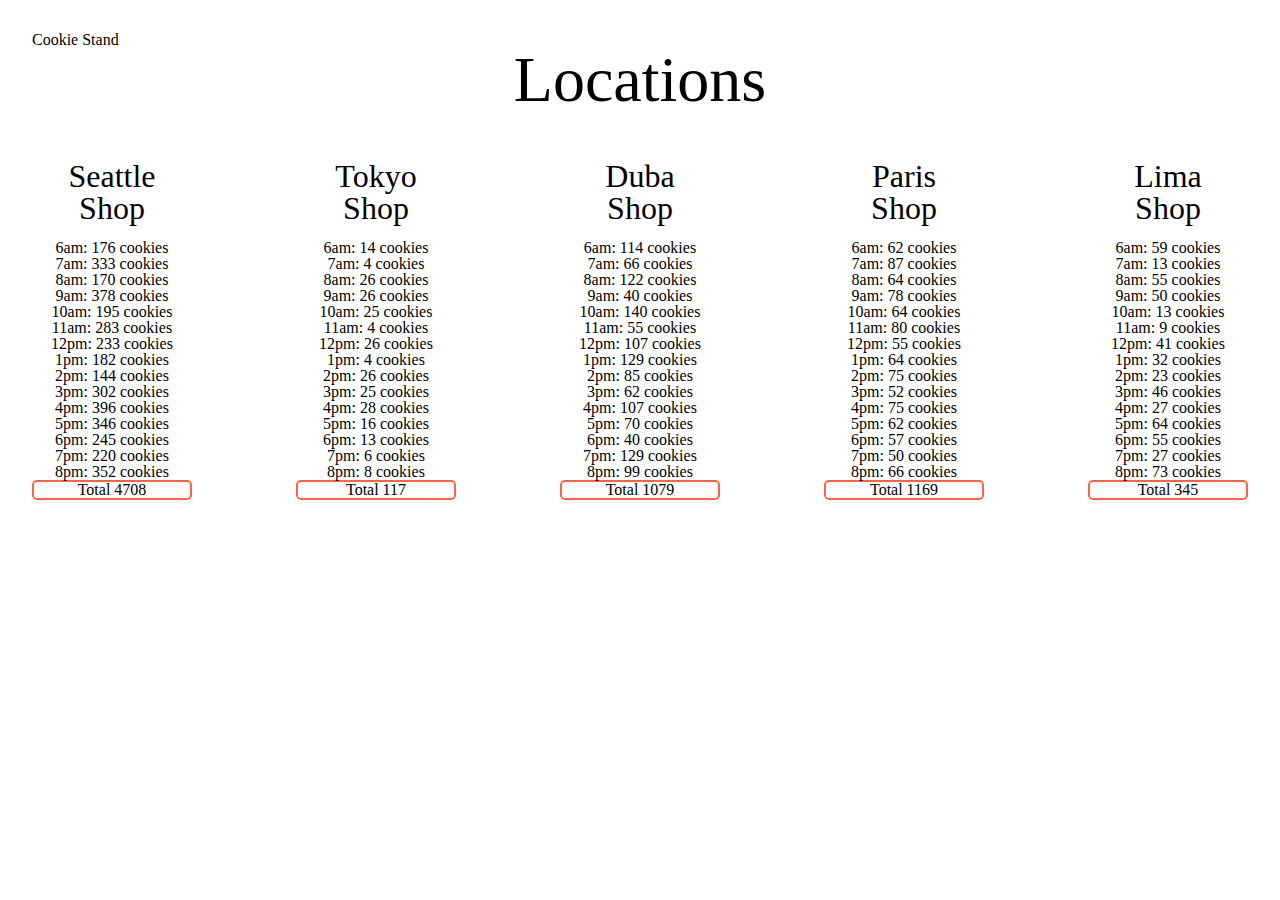
==== sales.html @ e1ff26b3 "sales page and started the index page as well" ====
<!DOCTYPE html>
<html>
  <head>
    <title>Sales</title>
    <link href="CSS/reset.css" type="text/css" rel="stylesheet" />
    <link href="CSS/style.css" type="text/css" rel="stylesheet" />
  </head>
  <body>
    <header>
      <h1>Cookie Stand</h1>
    </header>
    <main>
      <h2>Locations</h2>
      <div class="cont">
      <div id="SeattleDiv"><h3>Seattle Shop</h3> </div>
      
      <div id="TokyoDiv"><h3>Tokyo Shop</h3> </div>
      
      <div id="DubaiDiv"><h3>Duba Shop</h3> </div>
      
      <div id="ParisDiv"><h3>Paris Shop</h3> </div>
      
      <div id="LimaDiv"><h3>Lima Shop</h3> </div>
    </div>

    </main>
    <footer></footer>
    <script src="JS/app.js"></script>
  </body>
</html>
---- CSS/style.css ----
* {
    box-sizing: border-box;
  }
  
  html,
  body {
    width: 100%;
    height: 100%;
    margin: 0px;
    padding: 0px;
    overflow-x: hidden;
    
    
  }

  body {
      padding: 2rem;
  }
  
h2 {
    font-size: 4pc;
    text-align: center;

}

h3 {
    font-size: 2pc; 
    padding: 1rem;
}

p { 
    border: tomato solid;
    border-radius: 5px;
    border-width: 2px;
}



.cont{
display: flex;
flex-direction: row;
    /* border: tomato solid; */
    position: relative;
    justify-content: space-between;
    margin-top: 2rem;
}

#SeattleDiv {
    /* border: solid tomato; */
    width: 10rem;
    border-radius: 5px;
    border-width: 2px;
   text-align:center;
    display: inline-block;
    
}



#TokyoDiv {
    /* border: solid tomato; */
    width: 10rem;
    border-radius: 5px;
    border-width: 2px;
    text-align:center;
    display: inline-block;
}





#DubaiDiv {
    /* border: solid tomato; */
    width: 10rem;
    border-radius: 5px;
    border-width: 2px;
    text-align:center;
}


#ParisDiv {
    /* border: solid tomato; */
    width: 10rem;
    border-radius: 5px;
    border-width: 2px;
    display: inline-block;
    text-align:center;
}


#LimaDiv {
    /* border: solid tomato; */
    width: 10rem;
    border-radius: 5px;
    border-width: 2px;
    display: inline-block;
    text-align:center;
}
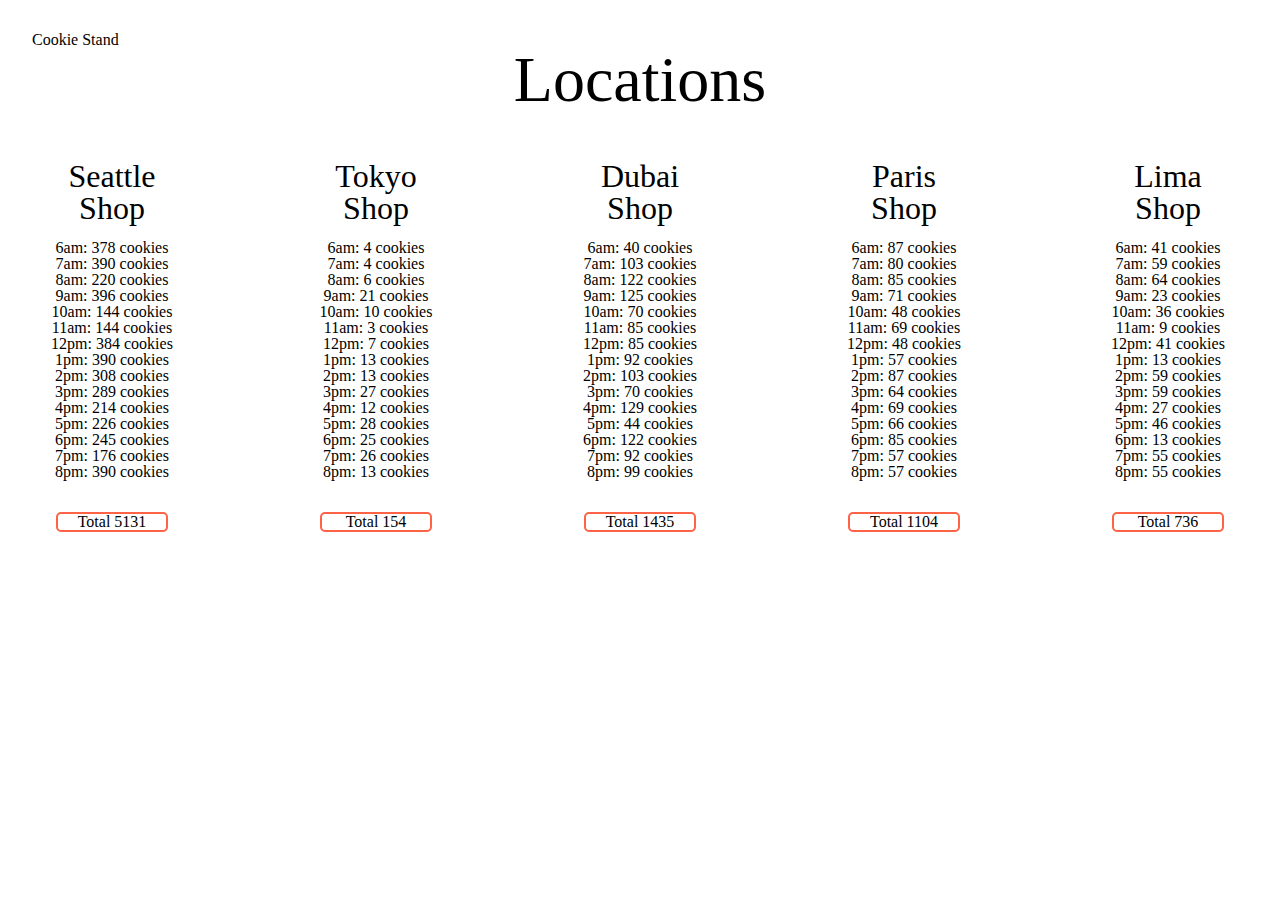
==== commit 0f18095a: "fixed some stuff" ====
--- a/sales.html
+++ b/sales.html
@@ -16,7 +16,7 @@
       
       <div id="TokyoDiv"><h3>Tokyo Shop</h3> </div>
       
-      <div id="DubaiDiv"><h3>Duba Shop</h3> </div>
+      <div id="DubaiDiv"><h3>Dubai Shop</h3> </div>
       
       <div id="ParisDiv"><h3>Paris Shop</h3> </div>
       
--- a/CSS/style.css
+++ b/CSS/style.css
@@ -33,6 +33,8 @@
     border: tomato solid;
     border-radius: 5px;
     border-width: 2px;
+    margin: 2rem auto;
+    width: 7rem;
 }
 
 
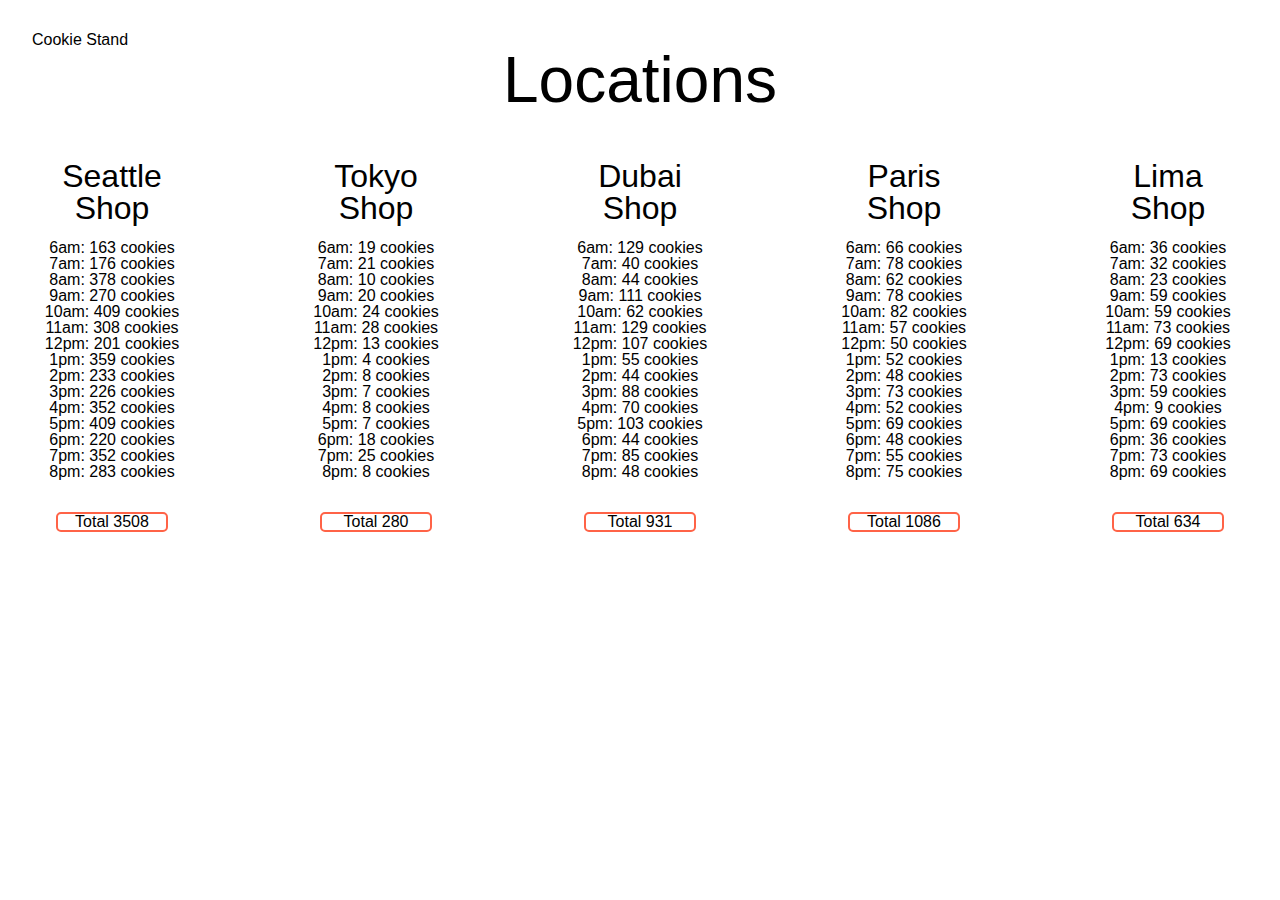
==== commit f5fac086: "fixed some stuff" ====
--- a/sales.html
+++ b/sales.html
@@ -12,19 +12,18 @@
     <main>
       <h2>Locations</h2>
       <div class="cont">
-      <div id="SeattleDiv"><h3>Seattle Shop</h3> </div>
-      
-      <div id="TokyoDiv"><h3>Tokyo Shop</h3> </div>
-      
-      <div id="DubaiDiv"><h3>Dubai Shop</h3> </div>
-      
-      <div id="ParisDiv"><h3>Paris Shop</h3> </div>
-      
-      <div id="LimaDiv"><h3>Lima Shop</h3> </div>
-    </div>
+        <div id="SeattleDiv"><h3>Seattle Shop</h3></div>
 
+        <div id="TokyoDiv"><h3>Tokyo Shop</h3></div>
+
+        <div id="DubaiDiv"><h3>Dubai Shop</h3></div>
+
+        <div id="ParisDiv"><h3>Paris Shop</h3></div>
+
+        <div id="LimaDiv"><h3>Lima Shop</h3></div>
+      </div>
     </main>
     <footer></footer>
     <script src="JS/app.js"></script>
   </body>
-</html>+</html>
--- a/CSS/style.css
+++ b/CSS/style.css
@@ -1,104 +1,88 @@
+* {
+  box-sizing: border-box;
+}
 
-* {
-    box-sizing: border-box;
-  }
-  
-  html,
-  body {
-    width: 100%;
-    height: 100%;
-    margin: 0px;
-    padding: 0px;
-    overflow-x: hidden;
-    
-    
-  }
+html,
+body {
+  width: 100%;
+  height: 100%;
+  margin: 0px;
+  padding: 0px;
+  overflow-x: hidden;
+  font-family: sans-serif;
+}
 
-  body {
-      padding: 2rem;
-  }
-  
+body {
+  padding: 2rem;
+}
+
 h2 {
-    font-size: 4pc;
-    text-align: center;
-
+  font-size: 4pc;
+  text-align: center;
 }
 
 h3 {
-    font-size: 2pc; 
-    padding: 1rem;
+  font-size: 2pc;
+  padding: 1rem;
 }
 
-p { 
-    border: tomato solid;
-    border-radius: 5px;
-    border-width: 2px;
-    margin: 2rem auto;
-    width: 7rem;
+p {
+  border: tomato solid;
+  border-radius: 5px;
+  border-width: 2px;
+  margin: 2rem auto;
+  width: 7rem;
 }
 
-
-
-.cont{
-display: flex;
-flex-direction: row;
-    /* border: tomato solid; */
-    position: relative;
-    justify-content: space-between;
-    margin-top: 2rem;
+.cont {
+  display: flex;
+  flex-direction: row;
+  /* border: tomato solid; */
+  position: relative;
+  justify-content: space-between;
+  margin-top: 2rem;
 }
 
 #SeattleDiv {
-    /* border: solid tomato; */
-    width: 10rem;
-    border-radius: 5px;
-    border-width: 2px;
-   text-align:center;
-    display: inline-block;
-    
+  /* border: solid tomato; */
+  width: 10rem;
+  border-radius: 5px;
+  border-width: 2px;
+  text-align: center;
+  display: inline-block;
 }
 
-
-
 #TokyoDiv {
-    /* border: solid tomato; */
-    width: 10rem;
-    border-radius: 5px;
-    border-width: 2px;
-    text-align:center;
-    display: inline-block;
+  /* border: solid tomato; */
+  width: 10rem;
+  border-radius: 5px;
+  border-width: 2px;
+  text-align: center;
+  display: inline-block;
 }
 
-
-
-
-
 #DubaiDiv {
-    /* border: solid tomato; */
-    width: 10rem;
-    border-radius: 5px;
-    border-width: 2px;
-    text-align:center;
+  /* border: solid tomato; */
+  width: 10rem;
+  border-radius: 5px;
+  border-width: 2px;
+  text-align: center;
 }
 
-
 #ParisDiv {
-    /* border: solid tomato; */
-    width: 10rem;
-    border-radius: 5px;
-    border-width: 2px;
-    display: inline-block;
-    text-align:center;
+  /* border: solid tomato; */
+  width: 10rem;
+  border-radius: 5px;
+  border-width: 2px;
+  display: inline-block;
+  text-align: center;
 }
 
-
 #LimaDiv {
-    /* border: solid tomato; */
-    width: 10rem;
-    border-radius: 5px;
-    border-width: 2px;
-    display: inline-block;
-    text-align:center;
+  /* border: solid tomato; */
+  width: 10rem;
+  border-radius: 5px;
+  border-width: 2px;
+  display: inline-block;
+  text-align: center;
 }
-
-
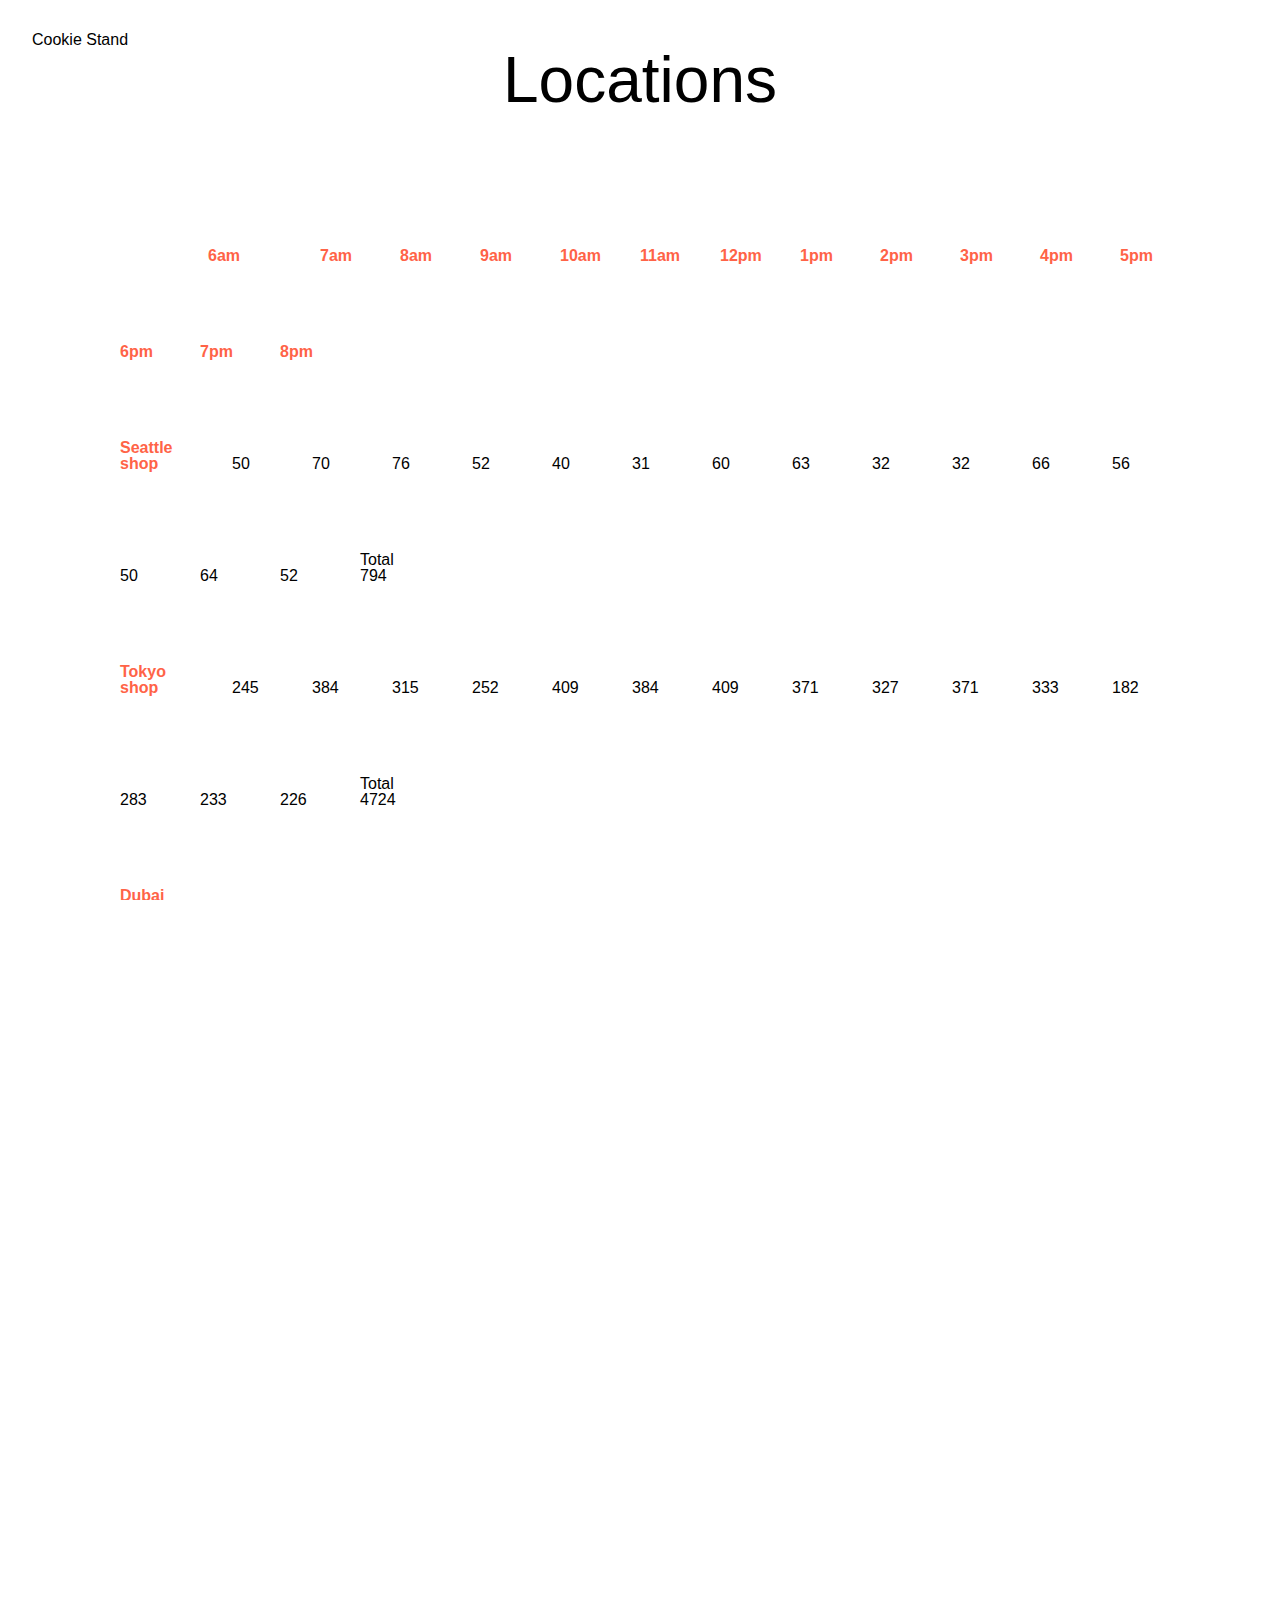
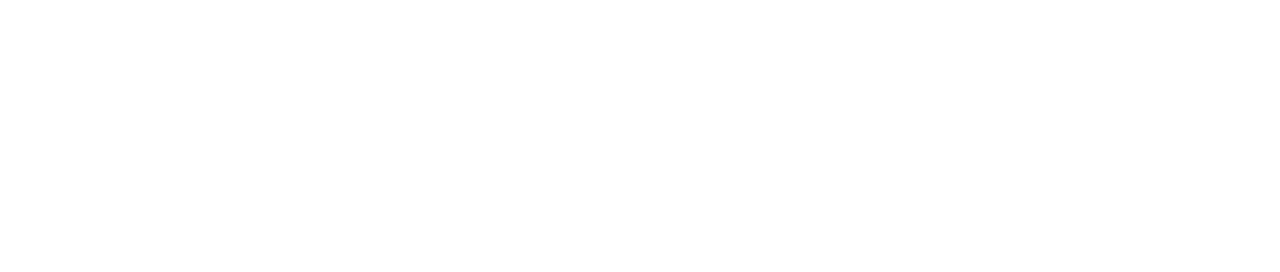
==== commit 81afd1e7: "converted the litral objects into a constructor function" ====
--- a/sales.html
+++ b/sales.html
@@ -11,17 +11,10 @@
     </header>
     <main>
       <h2>Locations</h2>
-      <div class="cont">
-        <div id="SeattleDiv"><h3>Seattle Shop</h3></div>
+      
 
-        <div id="TokyoDiv"><h3>Tokyo Shop</h3></div>
+<div id="container"></div>
 
-        <div id="DubaiDiv"><h3>Dubai Shop</h3></div>
-
-        <div id="ParisDiv"><h3>Paris Shop</h3></div>
-
-        <div id="LimaDiv"><h3>Lima Shop</h3></div>
-      </div>
     </main>
     <footer></footer>
     <script src="JS/app.js"></script>
--- a/CSS/style.css
+++ b/CSS/style.css
@@ -86,3 +86,52 @@
   display: inline-block;
   text-align: center;
 }
+
+
+#container  {
+    /* border: solid rgb(57, 11, 95); */
+    padding: 3rem;
+    text-align: center;
+    width: 100%;
+    margin: 3rem auto;
+    text-align: left;
+  
+    
+}
+
+table {
+    /* border: solid tomato; */
+   margin: 0 auto;
+   
+  
+}
+
+
+tr:first-child {
+    display: inline;
+    padding-left: 5.5rem; 
+    font-weight: bolder;
+    color: tomato;
+}
+
+th:first-child {
+    font-weight: bolder;
+    color: tomato;
+    width: 7rem;
+    
+}
+
+tr {
+    padding-left: 6rem;
+    /* border: solid rgb(15, 165, 40); */
+    width: 10rem;
+}
+
+th {
+  
+    /* border: solid rgb(152, 212, 40); */
+    padding: 2.5rem;
+    display: inline-block;
+    width: 2rem;
+    /* padding-left: 1rem; */
+}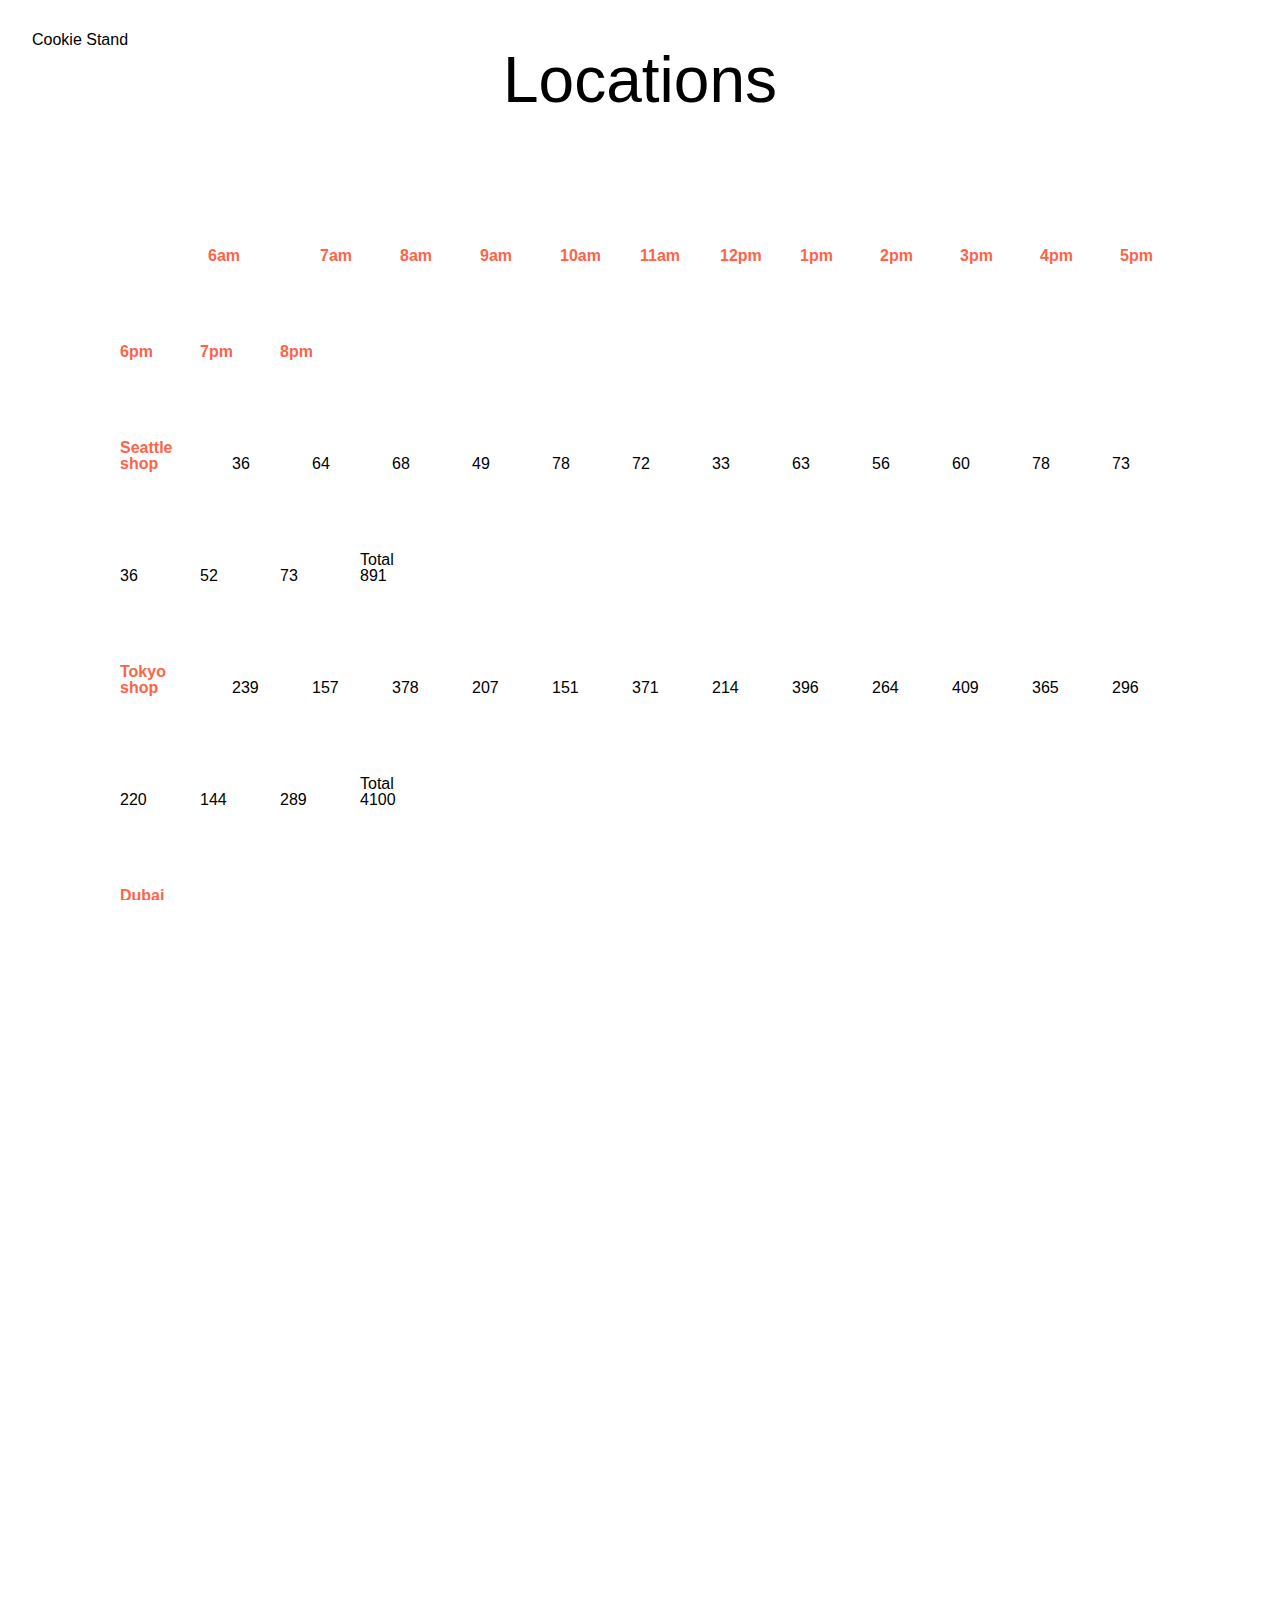
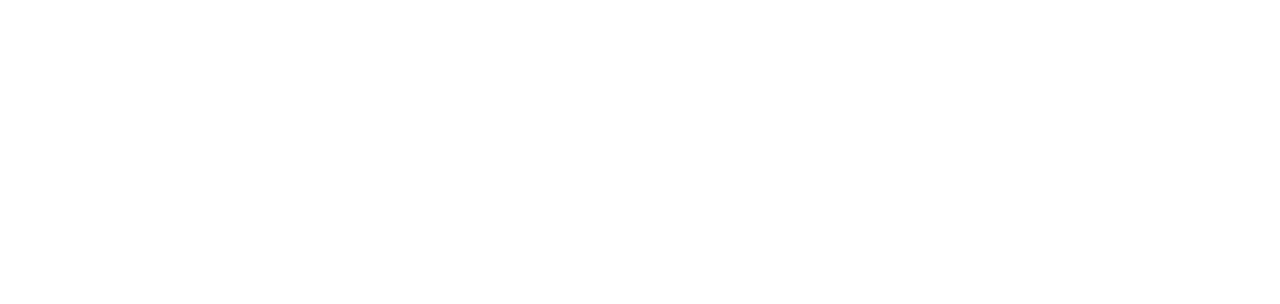
==== commit 3fe278b8: "finished styling" ====
--- a/sales.html
+++ b/sales.html
@@ -16,7 +16,9 @@
 <div id="container"></div>
 
     </main>
-    <footer></footer>
+    <footer>
+      <a href="index.html">Main Page</a>
+    </footer>
     <script src="JS/app.js"></script>
   </body>
 </html>
--- a/CSS/style.css
+++ b/CSS/style.css
@@ -134,4 +134,16 @@
     display: inline-block;
     width: 2rem;
     /* padding-left: 1rem; */
+}
+
+footer {
+  text-align: center;
+  text-decoration: none;
+  font-size: 2pc;
+  font-weight: bold;
+}
+
+footer a {
+  text-decoration: none;
+  color: black;
 }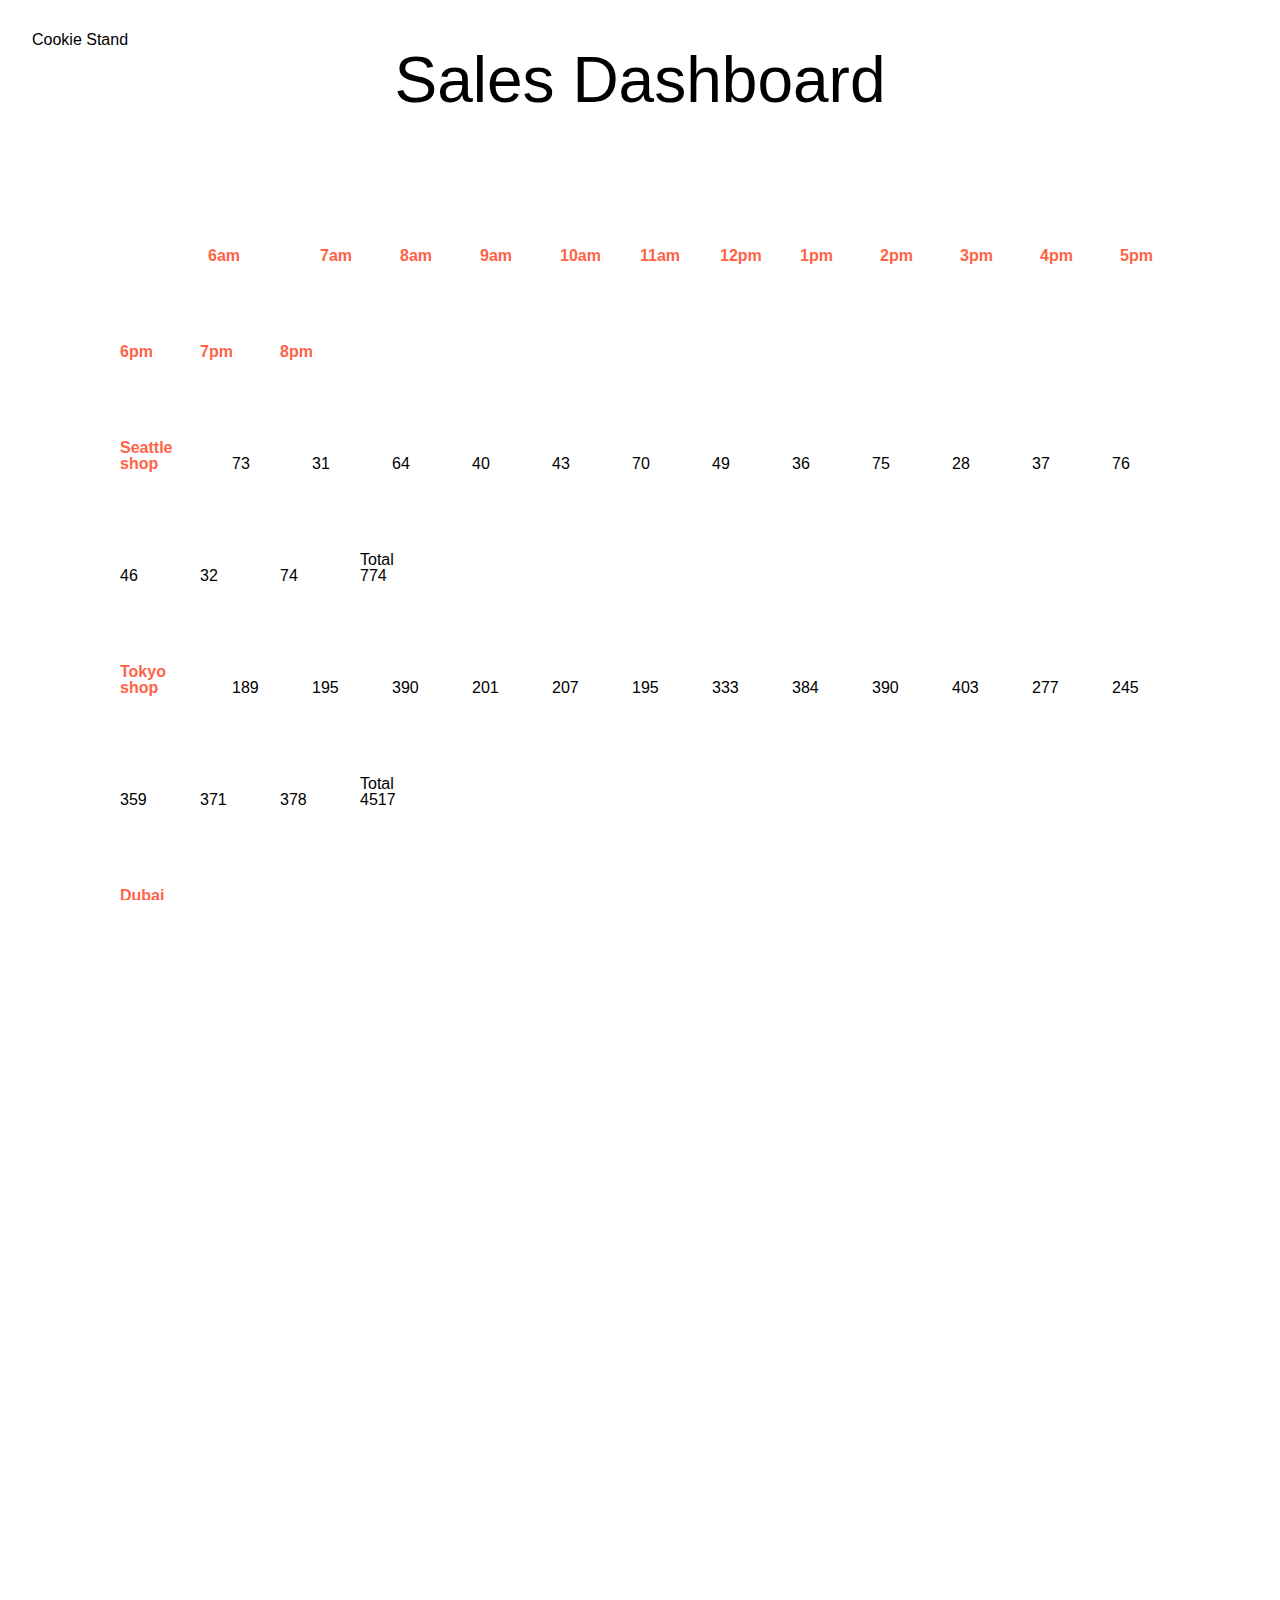
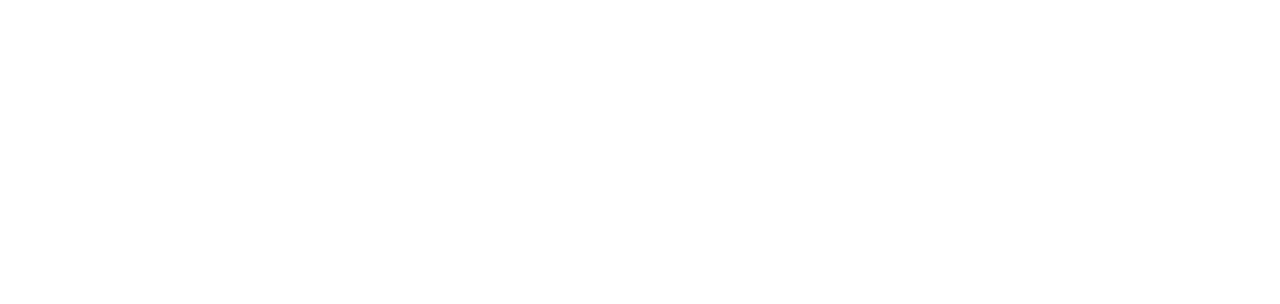
==== commit 7189f8d0: "fixed namings" ====
--- a/sales.html
+++ b/sales.html
@@ -10,7 +10,7 @@
       <h1>Cookie Stand</h1>
     </header>
     <main>
-      <h2>Locations</h2>
+      <h2>Sales Dashboard</h2>
       
 
 <div id="container"></div>
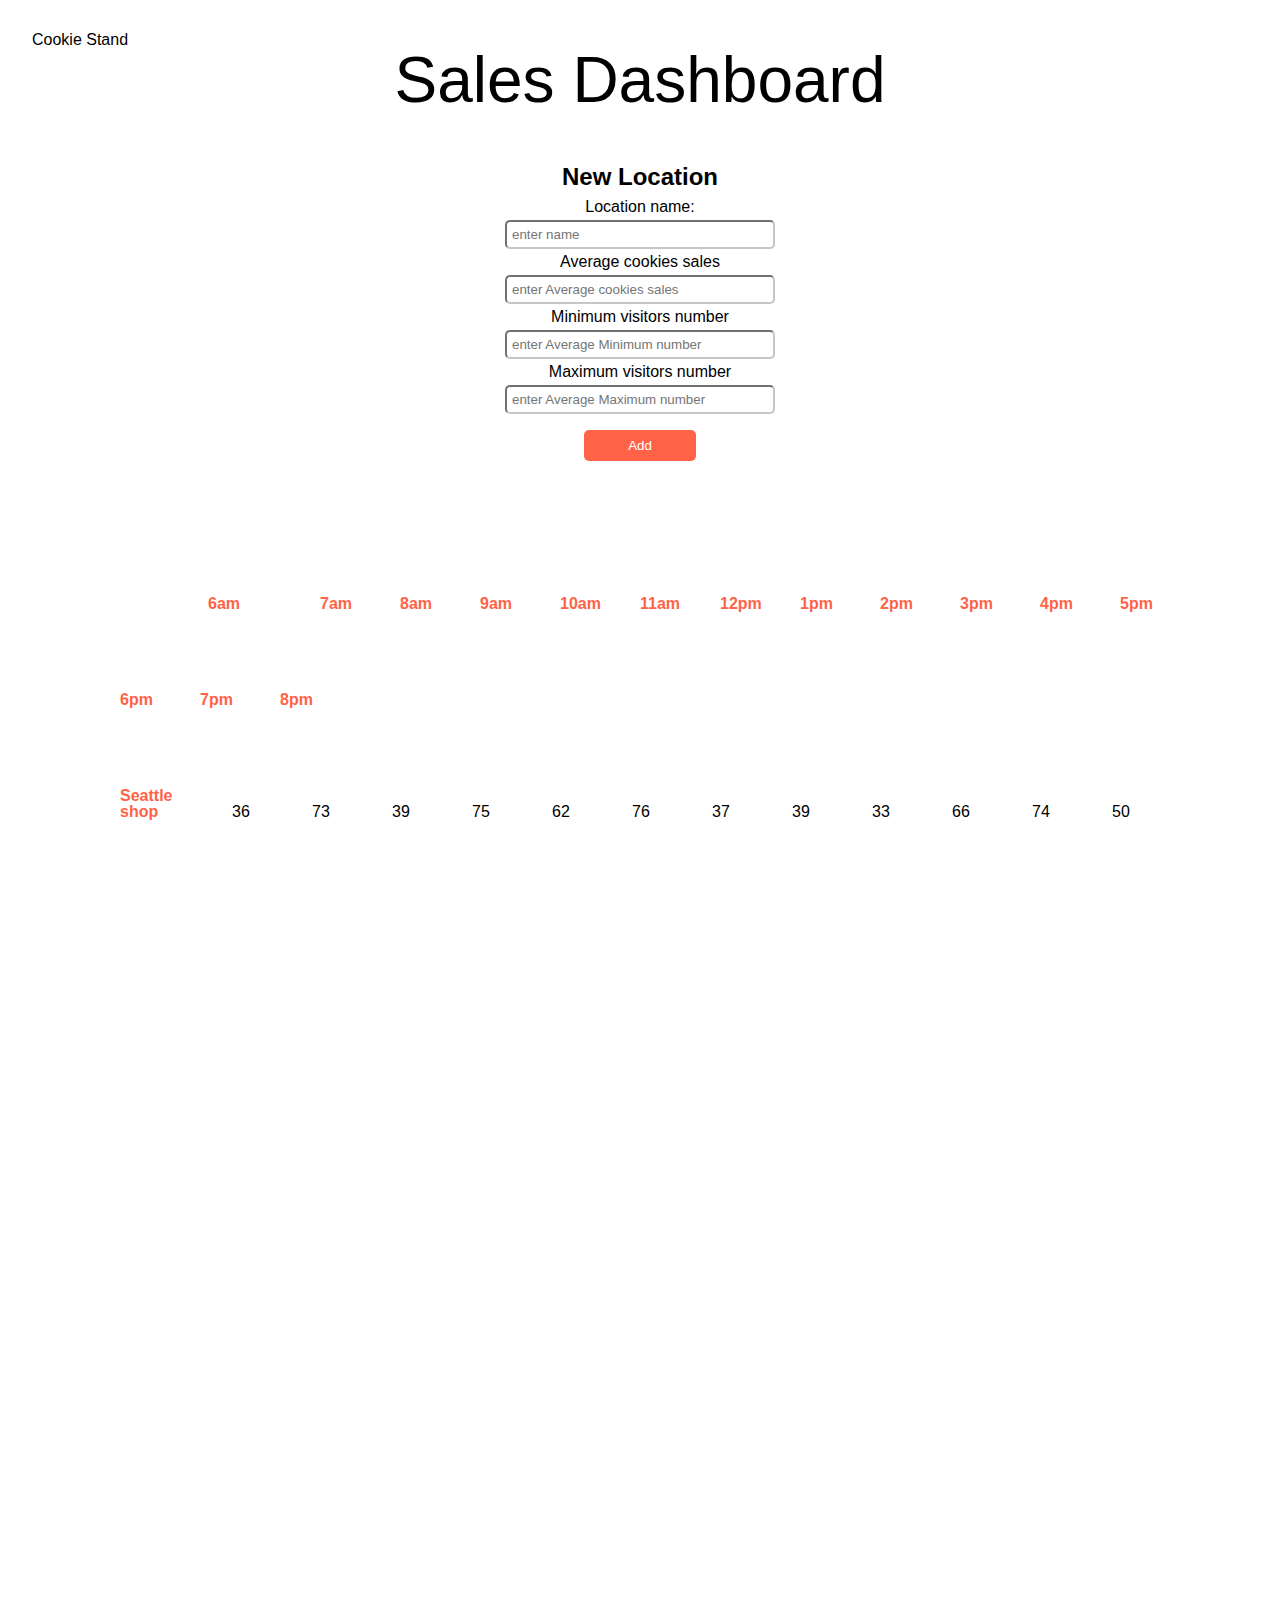
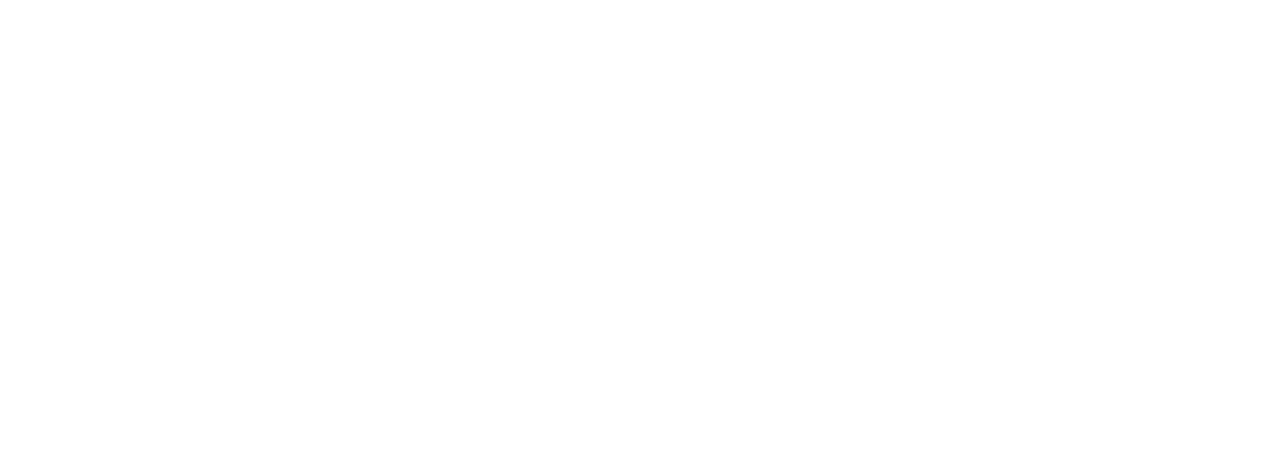
==== commit 0d6a6cba: "added an event handler and a form" ====
--- a/sales.html
+++ b/sales.html
@@ -11,9 +11,34 @@
     </header>
     <main>
       <h2>Sales Dashboard</h2>
-      
+     
+      <div id="application">
+        <form action="" id="myForm">
+          <fieldset>
+            <legend>New Location</legend>
+            <label for="Name">Location name:</label>
+            <input
+              type="text"
+              id="Name"
+              name="Name"
+              placeholder="enter name"
+            />
+            <label for="Average">Average cookies sales</label>
+            <input type="text" id="Average" name="Average" placeholder="enter Average cookies sales" />
+  
+            <label for="min"> Minimum visitors number</label>
+            <input type="text" name="min"  placeholder="enter Average Minimum number" id="min" />
+  
+            <label for="max">Maximum visitors number</label>
+            <input type="text" name="max" placeholder="enter Average Maximum number" id="max" />
+           <br>
+            <input id="btn" type="submit" value="Add" />
+          </fieldset>
+        </form>
+      </div>
 
 <div id="container"></div>
+<div id="foot"></div>
 
     </main>
     <footer>
--- a/CSS/style.css
+++ b/CSS/style.css
@@ -26,6 +26,47 @@
   padding: 1rem;
 }
 
+
+#application {
+  /* border: solid tomato; */
+  width: 900px;px;
+  height: 300px;
+  margin: 3rem auto;
+  text-align: center;
+  
+}
+
+fieldset {
+  width: 30%;
+  display: flex;
+  flex-direction: column;
+  margin: 0% auto;
+ 
+  
+}
+
+legend {
+  font-weight: bolder;
+  font-size: 1.5pc;
+  border-color: tomato ;
+  
+}
+
+label, input, legend  {
+  padding: 5px;
+  border-radius: 5px;
+  border-color: #c7c5c5;
+}
+
+#btn {
+  border-style:none ;
+  padding: 0.5rem;
+  width: 7rem;
+  margin: 0% auto;
+  background-color: tomato;
+  color: white;
+}
+
 p {
   border: tomato solid;
   border-radius: 5px;
@@ -88,12 +129,40 @@
 }
 
 
+#foot {
+  /* border: solid tomato; */
+  width:100%;
+  border-radius: 5px;
+  border-width: 2px;
+  position: relative;
+  text-align: center;
+  padding-left: 1rem;
+  margin: 0 auto;
+  
+  
+  
+}
+
+#foot tr {
+  position: absolute;
+  width: 100%;
+top: -5rem;
+
+left: -3rem;
+ /* border: solid tomato; */
+ /* padding-top: 2rem;
+ padding-left: -3rem;
+ margin-right: 5rem;
+ margin-top: -7rem; */
+}
+
+
 #container  {
     /* border: solid rgb(57, 11, 95); */
     padding: 3rem;
     text-align: center;
     width: 100%;
-    margin: 3rem auto;
+    margin: 0 auto;
     text-align: left;
   
     
@@ -137,6 +206,7 @@
 }
 
 footer {
+  margin-top: 3rem;
   text-align: center;
   text-decoration: none;
   font-size: 2pc;
